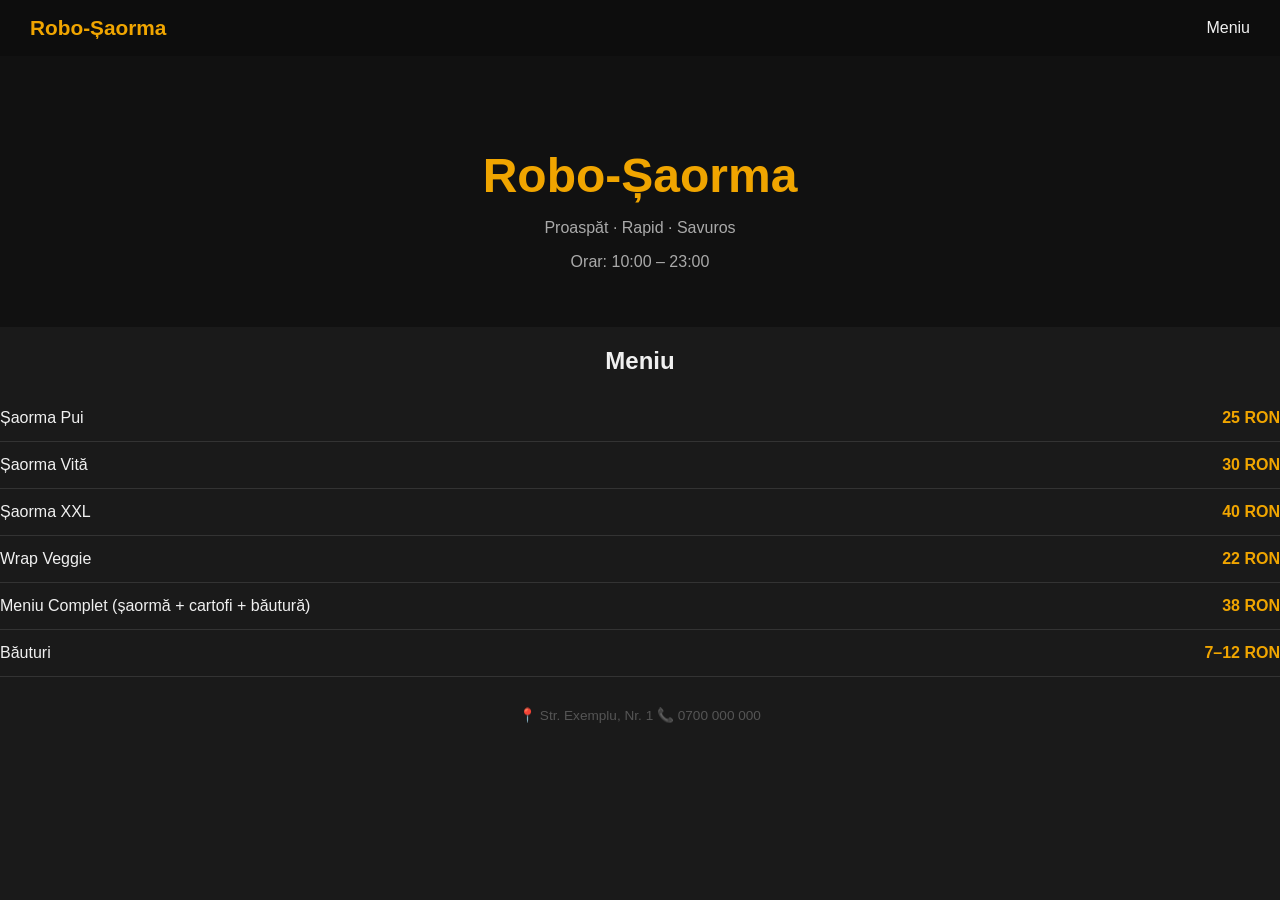
==== index.html @ 8edd7d01 "Add files via upload" ====
<!DOCTYPE html>
<html lang="ro">
<head>
  <meta charset="UTF-8" />
  <meta name="viewport" content="width=device-width, initial-scale=1.0" />
  <title>Robo-Șaorma</title>
  <link rel="stylesheet" href="style.css" />
</head>
<body>

  <nav>
    <div class="logo">Robo-Șaorma</div>
    <a href="#meniu">Meniu</a>
  </nav>

  <header>
    <h1>Robo-Șaorma</h1>
    <p>Proaspăt · Rapid · Savuros</p>
    <p>Orar: 10:00 – 23:00</p>
  </header>

  
    <h2>Meniu</h2>
    <div class="item">
      <span>Șaorma Pui</span>
      <span>25 RON</span>
    </div>
    <div class="item">
      <span>Șaorma Vită</span>
      <span>30 RON</span>
    </div>
    <div class="item">
      <span>Șaorma XXL</span>
      <span>40 RON</span>
    </div>
    <div class="item">
      <span>Wrap Veggie</span>
      <span>22 RON</span>
    </div>
    <div class="item">
      <span>Meniu Complet (șaormă + cartofi + băutură)</span>
      <span>38 RON</span>
    </div>
    <div class="item">
      <span>Băuturi</span>
      <span>7–12 RON</span>
    </div>

  <footer>
    📍 Str. Exemplu, Nr. 1  📞 0700 000 000
  </footer>

</body>
</html>
---- style.css ----
body {
  margin: 0;
  font-family: Arial, sans-serif;
  background: #1a1a1a;
  color: #f0f0f0;
  text-align: center;
}
nav {
  display: flex;
  justify-content: space-between;
  align-items: center;
  padding: 16px 30px;
  background: #0d0d0d;
}

.logo {
  font-size: 1.3rem;
  font-weight: bold;
  color: #f0a500;
}

nav a {
  color: #f0f0f0;
  text-decoration: none;
  font-size: 1rem;
}

nav a:hover {
  color: #f0a500;
}

header {
  padding: 60px 20px 40px;
  background: #111;
}

header h1 {
  font-size: 3rem;
  color: #f0a500;
  margin-bottom: 10px;
}

header p {
  color: #aaa;
  font-size: 1rem;
}

.meniu {
  padding: 40px 20px;
  max-width: 700px;
  margin: 0 auto;
}

.meniu h2 {
  font-size: 1.5rem;
  margin-bottom: 20px;
  color: #f0a500;
}

.item {
  display: flex;
  justify-content: space-between;
  padding: 14px 0;
  border-bottom: 1px solid #333;
  font-size: 1rem;
}

.item span:last-child {
  color: #f0a500;
  font-weight: bold;
}

footer {
  padding: 30px;
  color: #555;
  font-size: 0.85rem;
}
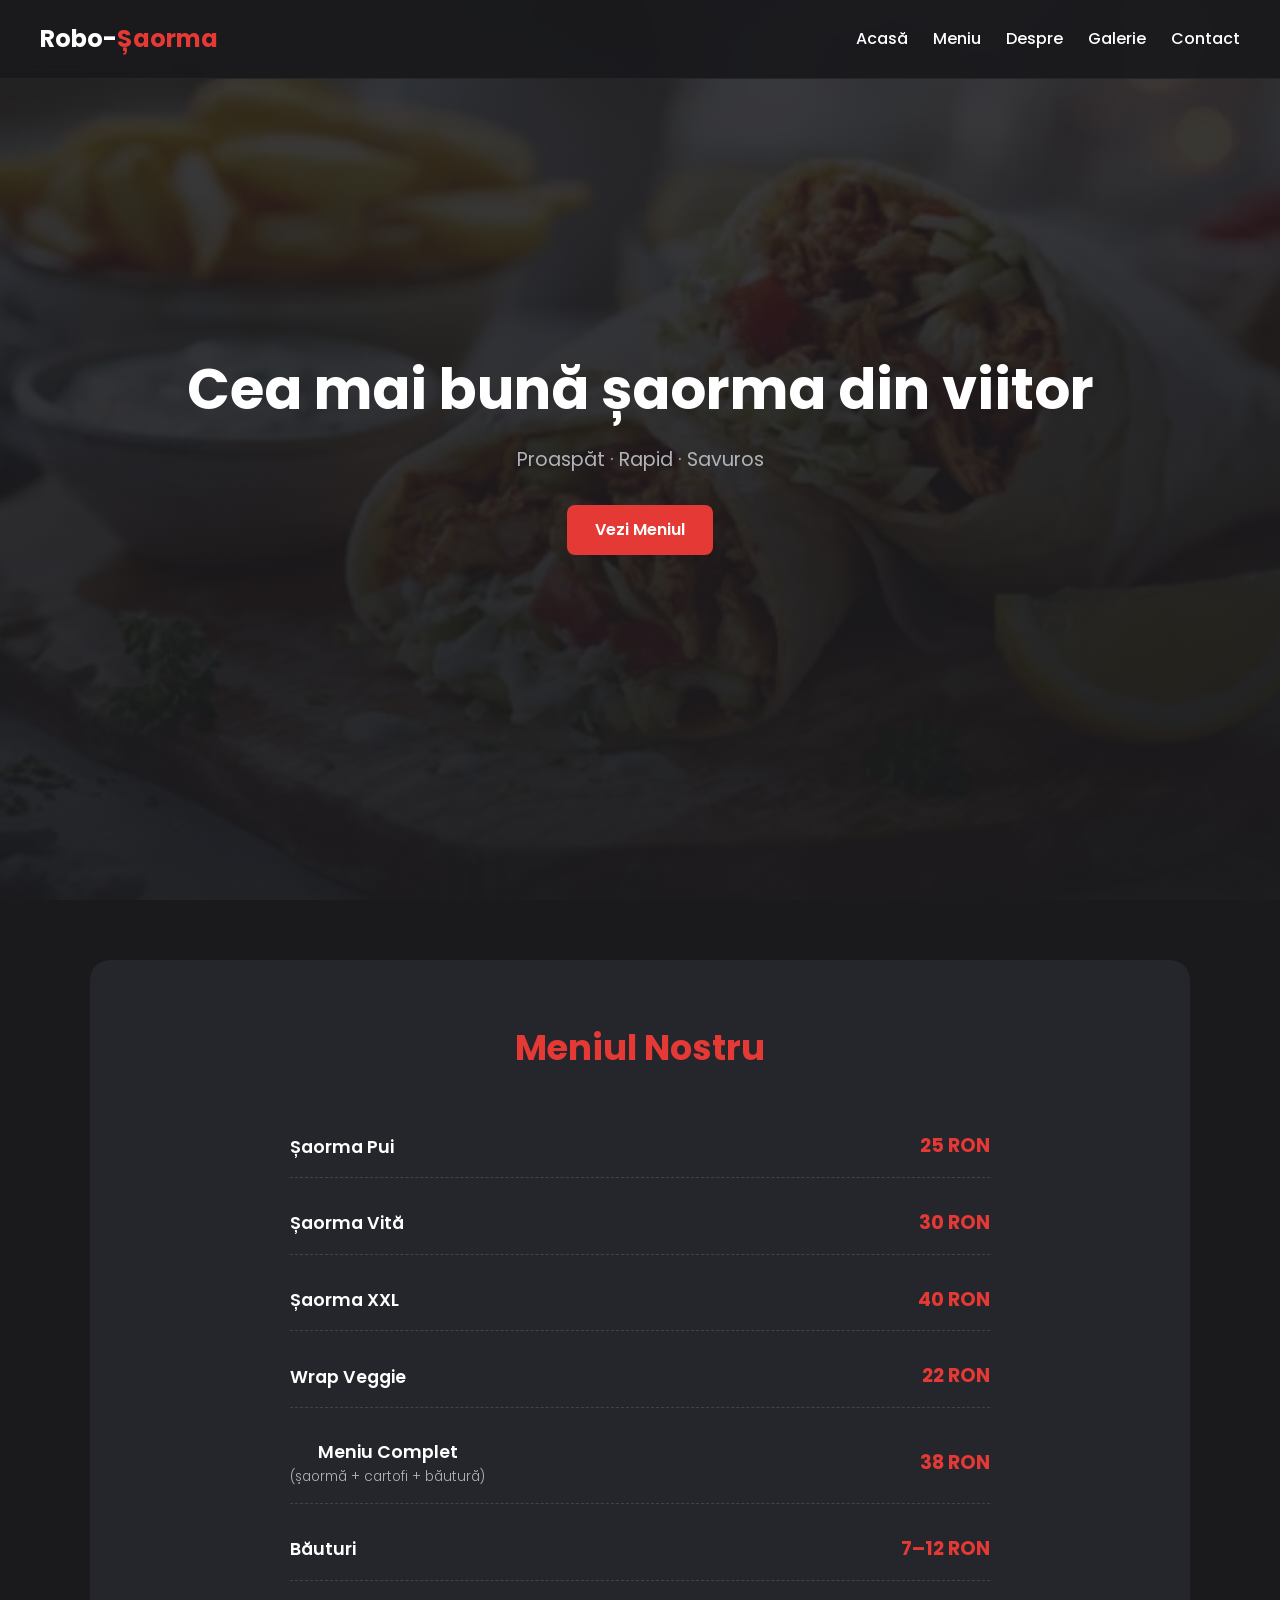
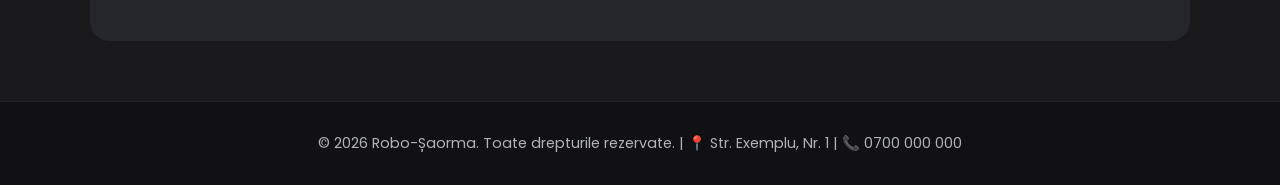
==== commit e545af18: "Add files via upload Site" ====
--- a/index.html
+++ b/index.html
@@ -3,51 +3,63 @@
 <head>
   <meta charset="UTF-8" />
   <meta name="viewport" content="width=device-width, initial-scale=1.0" />
-  <title>Robo-Șaorma</title>
+  <title>Robo-Șaorma | Proaspăt · Rapid · Savuros</title>
+  <link href="https://fonts.googleapis.com/css2?family=Poppins:wght@300;400;600;700&display=swap" rel="stylesheet">
   <link rel="stylesheet" href="style.css" />
 </head>
 <body>
 
   <nav>
-    <div class="logo">Robo-Șaorma</div>
-    <a href="#meniu">Meniu</a>
+    <div class="logo">Robo-<span>Șaorma</span></div>
+    <div class="nav-links">
+      <a href="index.html">Acasă</a>
+      <a href="index.html#meniu">Meniu</a>
+      <a href="despre.html">Despre</a>
+      <a href="galerie.html">Galerie</a>
+      <a href="contact.html">Contact</a>
+    </div>
   </nav>
 
-  <header>
-    <h1>Robo-Șaorma</h1>
-    <p>Proaspăt · Rapid · Savuros</p>
-    <p>Orar: 10:00 – 23:00</p>
+  <header class="main-header">
+    <div class="hero-content">
+      <h1>Cea mai bună șaorma din viitor</h1>
+      <p>Proaspăt · Rapid · Savuros</p>
+      <a href="#meniu" class="btn">Vezi Meniul</a>
+    </div>
   </header>
 
-  
-    <h2>Meniu</h2>
-    <div class="item">
-      <span>Șaorma Pui</span>
-      <span>25 RON</span>
+  <section id="meniu" class="container sec-meniu">
+    <h2>Meniul Nostru</h2>
+    <div class="meniu-lista">
+      <div class="item">
+        <span class="nume">Șaorma Pui</span>
+        <span class="pret">25 RON</span>
+      </div>
+      <div class="item">
+        <span class="nume">Șaorma Vită</span>
+        <span class="pret">30 RON</span>
+      </div>
+      <div class="item">
+        <span class="nume">Șaorma XXL</span>
+        <span class="pret">40 RON</span>
+      </div>
+      <div class="item">
+        <span class="nume">Wrap Veggie</span>
+        <span class="pret">22 RON</span>
+      </div>
+      <div class="item">
+        <span class="nume">Meniu Complet <small>(șaormă + cartofi + băutură)</small></span>
+        <span class="pret">38 RON</span>
+      </div>
+      <div class="item">
+        <span class="nume">Băuturi</span>
+        <span class="pret">7–12 RON</span>
+      </div>
     </div>
-    <div class="item">
-      <span>Șaorma Vită</span>
-      <span>30 RON</span>
-    </div>
-    <div class="item">
-      <span>Șaorma XXL</span>
-      <span>40 RON</span>
-    </div>
-    <div class="item">
-      <span>Wrap Veggie</span>
-      <span>22 RON</span>
-    </div>
-    <div class="item">
-      <span>Meniu Complet (șaormă + cartofi + băutură)</span>
-      <span>38 RON</span>
-    </div>
-    <div class="item">
-      <span>Băuturi</span>
-      <span>7–12 RON</span>
-    </div>
+  </section>
 
   <footer>
-    📍 Str. Exemplu, Nr. 1  📞 0700 000 000
+    <p>© 2026 Robo-Șaorma. Toate drepturile rezervate. | 📍 Str. Exemplu, Nr. 1 | 📞 0700 000 000</p>
   </footer>
 
 </body>
--- a/style.css
+++ b/style.css
@@ -1,77 +1,440 @@
+:root {
+  --primary-color: #E53935; 
+  --primary-hover: #D32F2F; 
+  --bg-dark: #1A1A1D; 
+  --bg-card: #25262C; 
+  --text-light: #FFFFFF; 
+  --text-muted: #B0B3B8; 
+}
+
+
+* {
+  margin: 0;
+  padding: 0;
+  box-sizing: border-box;
+}
+
+html {
+  scroll-behavior: smooth;
+  scroll-padding-top: 80px;
+}
+
 body {
-  margin: 0;
-  font-family: Arial, sans-serif;
-  background: #1a1a1a;
-  color: #f0f0f0;
+  font-family: 'Poppins', sans-serif;
+  background-color: var(--bg-dark);
+  color: var(--text-light);
+  line-height: 1.6;
+}
+
+.container {
+  max-width: 1100px;
+  margin: 0 auto;
+  padding: 60px 20px;
   text-align: center;
 }
+
+h2 {
+  font-size: 2.2rem;
+  color: var(--primary-color);
+  margin-bottom: 40px;
+}
+
+.btn {
+  display: inline-block;
+  background: var(--primary-color);
+  color: #fff;
+  padding: 12px 28px;
+  border-radius: 8px;
+  text-decoration: none;
+  font-weight: 600;
+  border: none;
+  cursor: pointer;
+  transition: all 0.3s ease;
+}
+
+.btn:hover {
+  background: var(--primary-hover);
+  transform: translateY(-2px);
+  box-shadow: 0 4px 15px rgba(229, 57, 53, 0.4);
+}
+
+/* ===== NAVIGAȚIE ===== */
 nav {
   display: flex;
   justify-content: space-between;
   align-items: center;
-  padding: 16px 30px;
-  background: #0d0d0d;
+  padding: 20px 40px;
+  background: rgba(26, 26, 29, 0.95);
+  backdrop-filter: blur(10px);
+  position: fixed;
+  top: 0;
+  width: 100%;
+  z-index: 1000;
+  border-bottom: 1px solid rgba(255, 255, 255, 0.05);
 }
 
 .logo {
-  font-size: 1.3rem;
-  font-weight: bold;
-  color: #f0a500;
-}
-
-nav a {
-  color: #f0f0f0;
+  font-size: 1.5rem;
+  font-weight: 700;
+  color: var(--text-light);
+}
+
+.logo span {
+  color: var(--primary-color);
+}
+
+.nav-links {
+  display: flex;
+  gap: 25px;
+}
+
+.nav-links a {
+  color: var(--text-light);
   text-decoration: none;
   font-size: 1rem;
-}
-
-nav a:hover {
-  color: #f0a500;
-}
-
-header {
-  padding: 60px 20px 40px;
-  background: #111;
-}
-
-header h1 {
-  font-size: 3rem;
-  color: #f0a500;
+  font-weight: 500;
+  transition: color 0.3s;
+}
+
+.nav-links a:hover {
+  color: var(--primary-color);
+}
+
+.main-header {
+  height: 100vh;
+  display: flex;
+  align-items: center;
+  justify-content: center;
+  text-align: center;
+  background: linear-gradient(rgba(26, 26, 29, 0.85), rgba(26, 26, 29, 0.95)), 
+  url('assets/Principal.webp') center/cover;
+}
+
+
+.sub-header {
+  height: 40vh;
+  display: flex;
+  align-items: center;
+  justify-content: center;
+  text-align: center;
+  background: linear-gradient(rgba(26, 26, 29, 0.85), rgba(26, 26, 29, 0.95)), 
+  url('assets/secundar.avif') center/cover;
+  margin-top: 70px;
+}
+
+.hero-content h1 {
+  font-size: 3.5rem;
   margin-bottom: 10px;
 }
 
-header p {
-  color: #aaa;
-  font-size: 1rem;
-}
-
-.meniu {
-  padding: 40px 20px;
+.hero-content p {
+  font-size: 1.2rem;
+  color: var(--text-muted);
+  margin-bottom: 30px;
+}
+
+.cards {
+  display: grid;
+  grid-template-columns: repeat(auto-fit, minmax(280px, 1fr));
+  gap: 30px;
+}
+
+.card {
+  background: var(--bg-card);
+  padding: 30px 20px;
+  border-radius: 12px;
+  border-top: 4px solid var(--primary-color);
+  transition: transform 0.3s ease, box-shadow 0.3s ease;
+}
+
+.card:hover {
+  transform: translateY(-8px);
+  box-shadow: 0 10px 25px rgba(0, 0, 0, 0.5);
+}
+
+.card h3 {
+  color: var(--primary-color);
+  margin-bottom: 15px;
+  font-size: 1.2rem;
+}
+
+.card p {
+  color: var(--text-muted);
+  font-size: 0.95rem;
+}
+
+.sec-meniu {
+  background-color: var(--bg-card);
+  border-radius: 20px;
+  padding: 60px 40px;
+  margin-bottom: 60px;
+  margin-top: 60px; 
+}
+
+.meniu-lista {
   max-width: 700px;
   margin: 0 auto;
-}
-
-.meniu h2 {
-  font-size: 1.5rem;
-  margin-bottom: 20px;
-  color: #f0a500;
+  display: flex;
+  flex-direction: column;
+  gap: 15px;
 }
 
 .item {
   display: flex;
   justify-content: space-between;
-  padding: 14px 0;
-  border-bottom: 1px solid #333;
-  font-size: 1rem;
-}
-
-.item span:last-child {
-  color: #f0a500;
-  font-weight: bold;
-}
+  align-items: center;
+  padding: 15px 0;
+  border-bottom: 1px dashed #444;
+}
+
+.item .nume {
+  font-weight: 600;
+  font-size: 1.1rem;
+}
+
+.item small {
+  display: block;
+  font-weight: 300;
+  color: var(--text-muted);
+  font-size: 0.85rem;
+}
+
+.item .pret {
+  color: var(--primary-color);
+  font-weight: 700;
+  font-size: 1.2rem;
+}
+
+.despre-noi {
+  max-width: 800px;
+  margin: 0 auto;
+  font-size: 1.1rem;
+  color: var(--text-muted);
+  text-align: left;
+}
+
+.valori {
+  list-style: none;
+  max-width: 800px;
+  margin: 0 auto;
+  display: flex;
+  flex-direction: column;
+  gap: 15px;
+  text-align: left;
+}
+
+.valori li {
+  background: var(--bg-card);
+  padding: 15px 20px;
+  border-radius: 8px;
+  border-left: 4px solid var(--primary-color);
+}
+
+
+.galerie-grid {
+  display: grid;
+  grid-template-columns: repeat(auto-fit, minmax(300px, 1fr));
+  gap: 20px;
+}
+
+.galerie-grid figure {
+  position: relative;
+  overflow: hidden;
+  border-radius: 12px;
+}
+
+.galerie-grid img {
+  width: 100%;
+  height: 250px;
+  object-fit: cover;
+  display: block;
+  transition: transform 0.4s ease;
+}
+
+.galerie-grid figure:hover img {
+  transform: scale(1.1);
+}
+
+.galerie-grid figcaption {
+  position: absolute;
+  bottom: 0;
+  width: 100%;
+  background: rgba(0, 0, 0, 0.8);
+  color: #fff;
+  padding: 10px;
+  font-size: 0.9rem;
+  opacity: 0;
+  transition: opacity 0.3s ease;
+}
+
+.galerie-grid figure:hover figcaption {
+  opacity: 1;
+}
+
+
+.contact-wrapper {
+  display: grid;
+  grid-template-columns: 1fr 1fr;
+  gap: 50px;
+  text-align: left;
+}
+
+.contact-info {
+  display: flex;
+  flex-direction: column;
+  gap: 20px;
+}
+
+.info-box {
+  background: var(--bg-card);
+  padding: 20px;
+  border-radius: 12px;
+  color: var(--text-muted);
+}
+
+.info-box strong {
+  color: var(--text-light);
+}
+
+.contact-form {
+  display: flex;
+  flex-direction: column;
+  gap: 15px;
+}
+
+.contact-form input,
+.contact-form textarea {
+  width: 100%;
+  padding: 15px;
+  border-radius: 8px;
+  border: 1px solid #333;
+  background: var(--bg-card);
+  color: var(--text-light);
+  font-family: 'Poppins', sans-serif;
+  transition: border-color 0.3s;
+}
+
+.contact-form input:focus,
+.contact-form textarea:focus {
+  outline: none;
+  border-color: var(--primary-color);
+}
+
 
 footer {
+  text-align: center;
   padding: 30px;
-  color: #555;
-  font-size: 0.85rem;
+  background: #111113;
+  color: var(--text-muted);
+  font-size: 0.9rem;
+  border-top: 1px solid #222;
+}
+
+/* ===== RESPONSIVE ===== */
+@media (max-width: 768px) {
+  nav {
+    flex-direction: column;
+    padding: 15px;
+  }
+  
+  .nav-links {
+    margin-top: 15px;
+    flex-wrap: wrap;
+    justify-content: center;
+    gap: 15px;
+  }
+
+  .main-header {
+    height: auto;
+    padding: 150px 20px 80px;
+  }
+
+  .sub-header {
+    height: auto;
+    padding: 120px 20px 60px;
+    margin-top: 0;
+  }
+
+  .hero-content h1 {
+    font-size: 2.5rem;
+  }
+
+  .contact-wrapper {
+    grid-template-columns: 1fr;
+  }
+}
+
+@media (max-width: 768px) {
+  nav {
+    flex-direction: column;
+    padding: 15px;
+  }
+  
+  .nav-links {
+    margin-top: 15px;
+    flex-wrap: wrap;
+    justify-content: center;
+    gap: 15px;
+  }
+
+  .main-header {
+    height: auto;
+    padding: 150px 20px 80px;
+  }
+
+  .sub-header {
+    height: auto;
+    padding: 120px 20px 60px;
+    margin-top: 0;
+  }
+
+  .hero-content h1 {
+    font-size: 2.5rem;
+  }
+
+  .contact-wrapper {
+    grid-template-columns: 1fr; 
+  }
+
+  .galerie-grid {
+
+    grid-template-columns: repeat(auto-fit, minmax(250px, 1fr));
+  }
+}
+
+@media (max-width: 480px) {
+  .hero-content h1 {
+    font-size: 1.8rem; 
+  }
+
+  .hero-content p {
+    font-size: 1rem;
+  }
+
+  .nav-links {
+    gap: 10px;
+  }
+
+  .nav-links a {
+    font-size: 0.9rem;
+  }
+
+  .sec-meniu {
+    padding: 40px 20px; 
+  }
+
+  .item {
+    flex-direction: column;
+    align-items: flex-start;
+    gap: 8px;
+  }
+
+  .item .pret {
+    align-self: flex-end; 
+    font-size: 1.1rem;
+  }
+
+  .galerie-grid {
+    grid-template-columns: 1fr; 
+  }
 }
